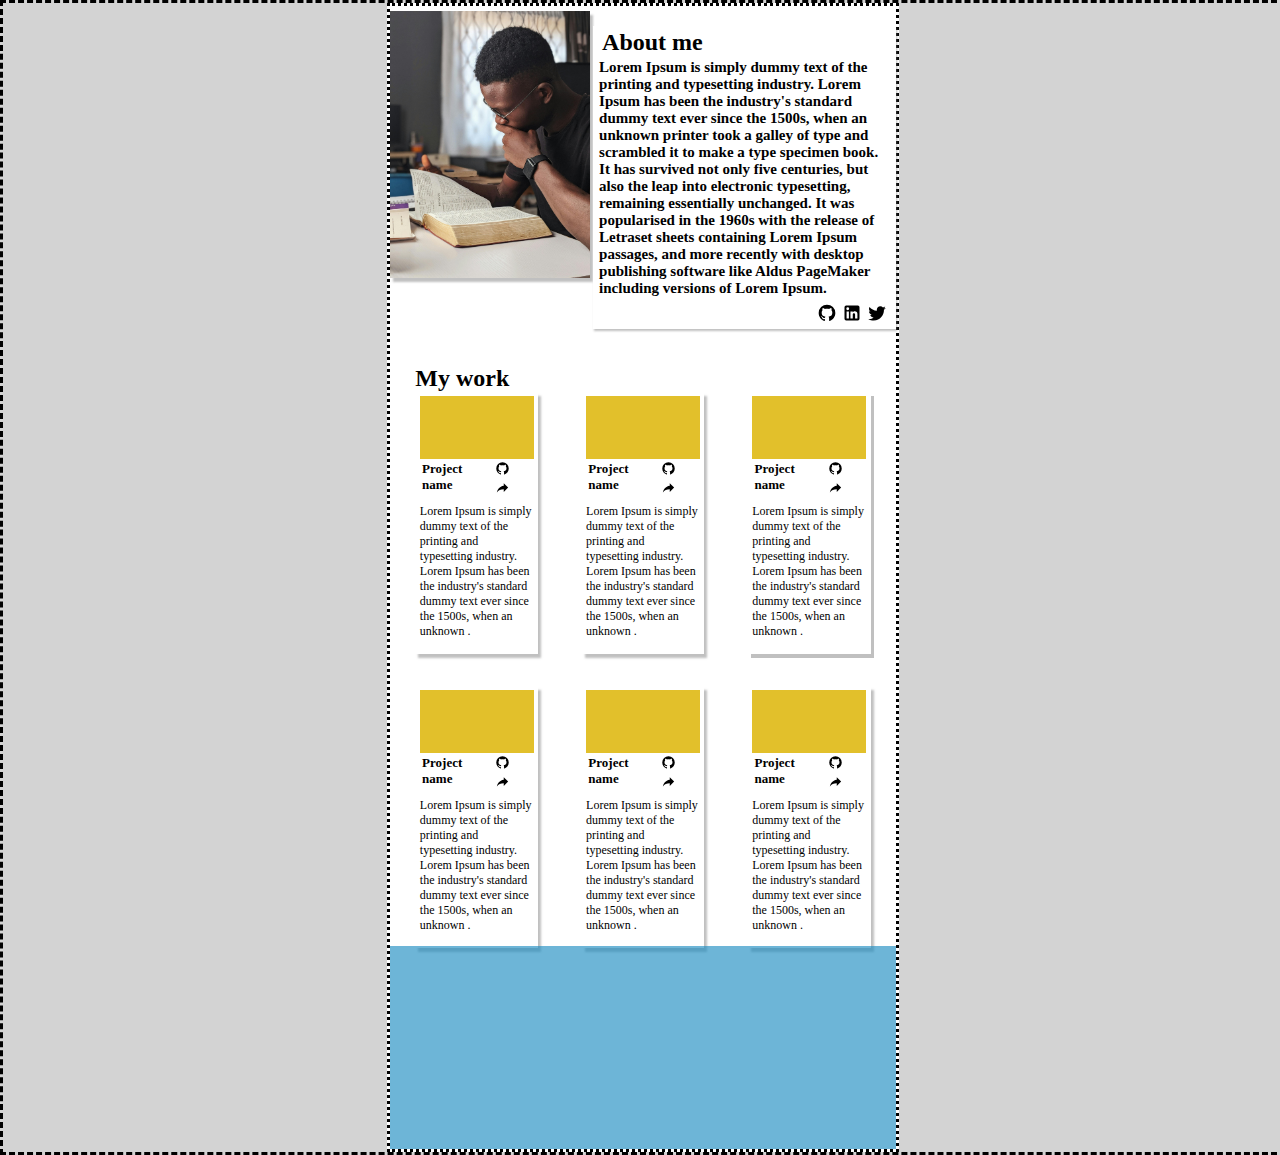
==== Intermediate-HTML-CSS/index.html @ a695c901 "Homepage-Project header and midsection finished" ====
<!DOCTYPE html>
<html lang="en">
  <head>
    <meta charset="UTF-8" />
    <meta name="viewport" content="width=device-width, initial-scale=1.0" />
    <title>Homepage</title>
    <link rel="stylesheet" href="index.css" />
  </head>
  <body>
    <div class="homepage">
      <div class="header">
        <div class="profileImage">
          <img
            class="profilePicture"
            src="./img/pexels-diimejii-3118214.jpg"
            width="200px"
          />
        </div>
        <div class="aboutSection">
          <h2 class="aboutTitle">About me</h2>
          <p class="aboutText">
            Lorem Ipsum is simply dummy text of the printing and typesetting
            industry. Lorem Ipsum has been the industry's standard dummy text
            ever since the 1500s, when an unknown printer took a galley of type
            and scrambled it to make a type specimen book. It has survived not
            only five centuries, but also the leap into electronic typesetting,
            remaining essentially unchanged. It was popularised in the 1960s
            with the release of Letraset sheets containing Lorem Ipsum passages,
            and more recently with desktop publishing software like Aldus
            PageMaker including versions of Lorem Ipsum.
          </p>
          <div class="socials">
            <img src="./img/github.svg" width="20" />
            <img src="./img/linkedin.svg" width="20" />
            <img src="./img/twitter.svg" width="20" />
          </div>
        </div>
      </div>
      <div class="midSection">
        <div class="workTitle"><h2>My work</h2></div>
        <div class="projects">
        <div class="projectOne">
            <div class="indivProject">
              <div class="projectImage"></div>
              <div class="projectDetails">
                <div class="projectHeader">
                  <h2 class="projectName">Project name</h2>
                  <div class="projectSocials">
                  <img src="./img/github.svg" width="15" />
                  <img src="./img/share.svg" width="15" />
                </div>
                </div>
                <div class="projectText">
                  <p>
                    Lorem Ipsum is simply dummy text of the printing and
                    typesetting industry. Lorem Ipsum has been the industry's
                    standard dummy text ever since the 1500s, when an unknown .
                  </p>
                </div>
            </div>
              </div>
            </div>
            <div class="projectTwo">
                <div class="indivProject">
                  <div class="projectImage"></div>
                  <div class="projectDetails">
                    <div class="projectHeader">
                      <h2 class="projectName">Project name</h2>
                      <div class="projectSocials">
                      <img src="./img/github.svg" width="15" />
                      <img src="./img/share.svg" width="15" />
                    </div>
                    </div>
                    <div class="projectText">
                      <p>
                        Lorem Ipsum is simply dummy text of the printing and
                        typesetting industry. Lorem Ipsum has been the industry's
                        standard dummy text ever since the 1500s, when an unknown .
                      </p>
                    </div>
                </div>
                  </div>
                </div>
                <div class="projectThree">
                    <div class="indivProject">
                      <div class="projectImage"></div>
                      <div class="projectDetails">
                        <div class="projectHeader">
                          <h2 class="projectName">Project name</h2>
                          <div class="projectSocials">
                          <img src="./img/github.svg" width="15" />
                          <img src="./img/share.svg" width="15" />
                        </div>
                        </div>
                        <div class="projectText">
                          <p>
                            Lorem Ipsum is simply dummy text of the printing and
                            typesetting industry. Lorem Ipsum has been the industry's
                            standard dummy text ever since the 1500s, when an unknown .
                          </p>
                        </div>
                    </div>
                      </div>
                    </div>
                    <div class="projectFour">
                        <div class="indivProject">
                          <div class="projectImage"></div>
                          <div class="projectDetails">
                            <div class="projectHeader">
                              <h2 class="projectName">Project name</h2>
                              <div class="projectSocials">
                              <img src="./img/github.svg" width="15" />
                              <img src="./img/share.svg" width="15" />
                            </div>
                            </div>
                            <div class="projectText">
                              <p>
                                Lorem Ipsum is simply dummy text of the printing and
                                typesetting industry. Lorem Ipsum has been the industry's
                                standard dummy text ever since the 1500s, when an unknown .
                              </p>
                            </div>
                        </div>
                          </div>
                        </div>
                        <div class="projectFive">
                            <div class="indivProject">
                              <div class="projectImage"></div>
                              <div class="projectDetails">
                                <div class="projectHeader">
                                  <h2 class="projectName">Project name</h2>
                                  <div class="projectSocials">
                                  <img src="./img/github.svg" width="15" />
                                  <img src="./img/share.svg" width="15" />
                                </div>
                                </div>
                                <div class="projectText">
                                  <p>
                                    Lorem Ipsum is simply dummy text of the printing and
                                    typesetting industry. Lorem Ipsum has been the industry's
                                    standard dummy text ever since the 1500s, when an unknown .
                                  </p>
                                </div>
                            </div>
                              </div>
                            </div>
                            <div class="projectSix">
                                <div class="indivProject">
                                  <div class="projectImage"></div>
                                  <div class="projectDetails">
                                    <div class="projectHeader">
                                      <h2 class="projectName">Project name</h2>
                                      <div class="projectSocials">
                                      <img src="./img/github.svg" width="15" />
                                      <img src="./img/share.svg" width="15" />
                                    </div>
                                    </div>
                                    <div class="projectText">
                                      <p>
                                        Lorem Ipsum is simply dummy text of the printing and
                                        typesetting industry. Lorem Ipsum has been the industry's
                                        standard dummy text ever since the 1500s, when an unknown .
                                      </p>
                                    </div>
                                </div>
                                  </div>
                                </div>
          </div>
        </div>
      <div class="footer"></div>
    </div>
</div>
  </body>
</html>
---- Intermediate-HTML-CSS/index.css ----
* {
  margin: 0;
}
body {
  display: flex;
  border-style: dashed;
  width: 100%;
  background-color: lightgray;
  height: 100%;
}
.homepage {
  display: flex;
  min-height: 100vh;
  background-color: white;
  align-items: center;
  flex-direction: column;
  border-style: dotted;
  margin-right: 30%;
  margin-left: 30%;
}
.header {
  display: flex;
  padding: 1%;
  width: 100%;
  gap: 3px;
}
.profilePicture {
  box-shadow: 3px 4px 2px #7777;
}
.aboutSection {
  display: flex;
  flex-direction: column;
  justify-content: space-around;
  width: 100%;
  margin-top: 3%;
  margin-bottom: 5%;
  background-color: white;
  box-shadow: 1px 2px 2px #7777;
}
.aboutTitle {
  padding: 1%;
  margin-left: 2%;
  font-weight: 900;
}
.aboutText {
  font-weight: 550;
  font-size: 15px;
  width: 95%;
  margin-left: 2%;
}
.socials {
  display: flex;
  padding: 2%;
  width: 95%;
  gap: 5px;
  justify-content: end;
}
.midSection {
  display: flex;
  flex-direction: column;
  width: 90%;
  height: 50%;
  padding: 1%;
  padding-bottom: 2%;
}
.projects {
  display: flex;
  flex-wrap: wrap;
  justify-content: space-between;
  gap: 25px;
  padding-bottom: 7%;
  height: 100%;
}
.projectOne {
  display: flex;
  padding: 1%;
  font-size: 12px;
  width: 25%;
  height: 45%;
  flex-direction: column;
  padding-left: 1%;
  padding-right: 1%;
  box-shadow: 3px 4px 2px #8888;
}
.indivProject {
  display: flex;
  flex-direction: column;
  height: 100%;
}
.projectImage {
  display: flex;
  justify-content: center;
  align-items: center;
  background-color: rgb(226, 192, 43);
  width: 100%;
  padding-top: 55%;
  height: 100%;
}
.projectDetails {
  display: flex;
  flex-direction: column;
  gap: 5px;
}
.projectHeader {
  display: flex;
  justify-content: space-between;
}
.projectName {
  font-size: 13px;
  margin-top: 2%;
  margin-left: 2%;
}
.projectSocials {
  margin-right: 5%;
  margin-top: 2%;
}
.projectText {
  padding-bottom: 15%;
}
.projectTwo {
  display: flex;
  padding: 1%;
  font-size: 12px;
  width: 25%;
  height: 45%;
  flex-direction: column;
  padding-left: 1%;
  padding-right: 1%;
  box-shadow: 3px 4px 2px#8888;
}
.projectThree {
  display: flex;
  padding: 1%;
  font-size: 12px;
  width: 25%;
  height: 45%;
  flex-direction: column;
  padding-left: 1%;
  padding-right: 1%;
  box-shadow: 3px 4px #8888;
}
.projectFour {
  display: flex;
  padding: 1%;
  font-size: 12px;
  width: 25%;
  height: 45%;
  flex-direction: column;
  padding-left: 1%;
  padding-right: 1%;
  box-shadow: 3px 4px 2px #8888;
}
.projectFive {
  display: flex;
  padding: 1%;
  font-size: 12px;
  width: 25%;
  height: 45%;
  flex-direction: column;
  padding-left: 1%;
  padding-right: 1%;
  box-shadow: 3px 4px 2px #8888;
}
.projectSix {
  display: flex;
  padding: 1%;
  font-size: 12px;
  width: 25%;
  height: 45%;
  flex-direction: column;
  padding-left: 1%;
  padding-right: 1%;
  box-shadow: 3px 4px 2px #8888;
}
.footer {
  background-color: rgba(30, 142, 194, 0.651);
  height: 100%;
  width: 100%;
  padding-bottom: 30%;
}
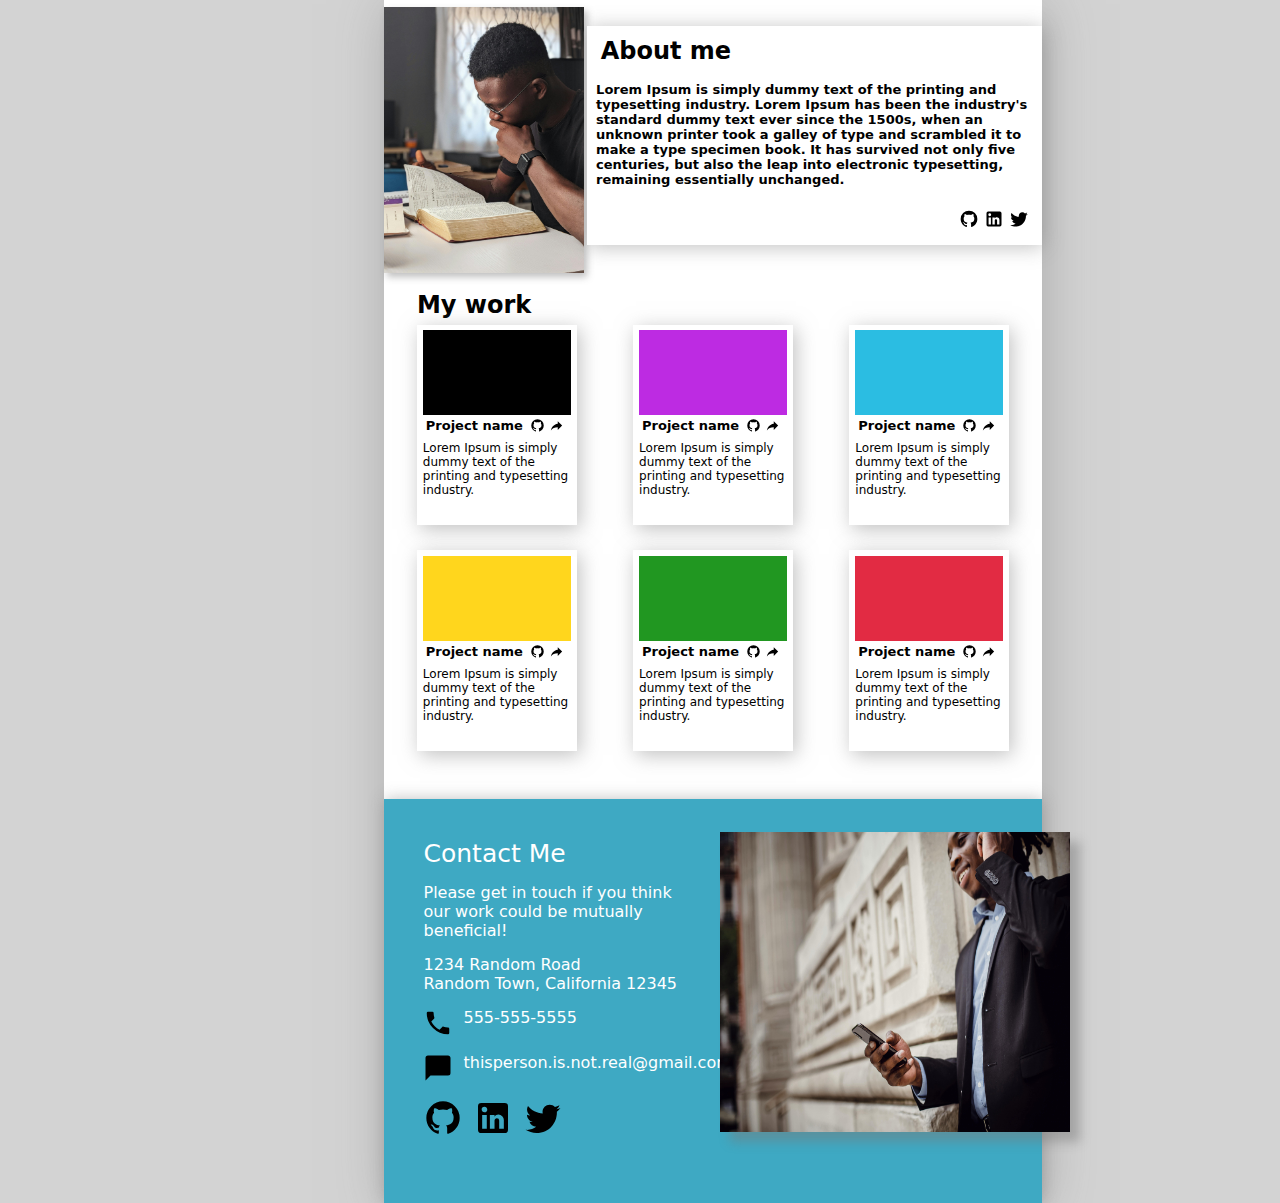
==== commit 0653ac9b: "Completed CV project" ====
--- a/Intermediate-HTML-CSS/index.html
+++ b/Intermediate-HTML-CSS/index.html
@@ -24,10 +24,7 @@
             ever since the 1500s, when an unknown printer took a galley of type
             and scrambled it to make a type specimen book. It has survived not
             only five centuries, but also the leap into electronic typesetting,
-            remaining essentially unchanged. It was popularised in the 1960s
-            with the release of Letraset sheets containing Lorem Ipsum passages,
-            and more recently with desktop publishing software like Aldus
-            PageMaker including versions of Lorem Ipsum.
+            remaining essentially unchanged. 
           </p>
           <div class="socials">
             <img src="./img/github.svg" width="20" />
@@ -41,7 +38,7 @@
         <div class="projects">
         <div class="projectOne">
             <div class="indivProject">
-              <div class="projectImage"></div>
+              <div class="projectImageOne"></div>
               <div class="projectDetails">
                 <div class="projectHeader">
                   <h2 class="projectName">Project name</h2>
@@ -53,8 +50,8 @@
                 <div class="projectText">
                   <p>
                     Lorem Ipsum is simply dummy text of the printing and
-                    typesetting industry. Lorem Ipsum has been the industry's
-                    standard dummy text ever since the 1500s, when an unknown .
+                    typesetting industry. 
+                    
                   </p>
                 </div>
             </div>
@@ -62,7 +59,7 @@
             </div>
             <div class="projectTwo">
                 <div class="indivProject">
-                  <div class="projectImage"></div>
+                  <div class="projectImageTwo"></div>
                   <div class="projectDetails">
                     <div class="projectHeader">
                       <h2 class="projectName">Project name</h2>
@@ -74,8 +71,8 @@
                     <div class="projectText">
                       <p>
                         Lorem Ipsum is simply dummy text of the printing and
-                        typesetting industry. Lorem Ipsum has been the industry's
-                        standard dummy text ever since the 1500s, when an unknown .
+                        typesetting industry. 
+                        
                       </p>
                     </div>
                 </div>
@@ -83,7 +80,7 @@
                 </div>
                 <div class="projectThree">
                     <div class="indivProject">
-                      <div class="projectImage"></div>
+                      <div class="projectImageThree"></div>
                       <div class="projectDetails">
                         <div class="projectHeader">
                           <h2 class="projectName">Project name</h2>
@@ -95,8 +92,8 @@
                         <div class="projectText">
                           <p>
                             Lorem Ipsum is simply dummy text of the printing and
-                            typesetting industry. Lorem Ipsum has been the industry's
-                            standard dummy text ever since the 1500s, when an unknown .
+                            typesetting industry. 
+                            
                           </p>
                         </div>
                     </div>
@@ -104,7 +101,7 @@
                     </div>
                     <div class="projectFour">
                         <div class="indivProject">
-                          <div class="projectImage"></div>
+                          <div class="projectImageFour"></div>
                           <div class="projectDetails">
                             <div class="projectHeader">
                               <h2 class="projectName">Project name</h2>
@@ -116,8 +113,8 @@
                             <div class="projectText">
                               <p>
                                 Lorem Ipsum is simply dummy text of the printing and
-                                typesetting industry. Lorem Ipsum has been the industry's
-                                standard dummy text ever since the 1500s, when an unknown .
+                                typesetting industry. 
+                                
                               </p>
                             </div>
                         </div>
@@ -125,7 +122,7 @@
                         </div>
                         <div class="projectFive">
                             <div class="indivProject">
-                              <div class="projectImage"></div>
+                              <div class="projectImageFive"></div>
                               <div class="projectDetails">
                                 <div class="projectHeader">
                                   <h2 class="projectName">Project name</h2>
@@ -137,8 +134,8 @@
                                 <div class="projectText">
                                   <p>
                                     Lorem Ipsum is simply dummy text of the printing and
-                                    typesetting industry. Lorem Ipsum has been the industry's
-                                    standard dummy text ever since the 1500s, when an unknown .
+                                    typesetting industry. 
+                                    
                                   </p>
                                 </div>
                             </div>
@@ -146,7 +143,7 @@
                             </div>
                             <div class="projectSix">
                                 <div class="indivProject">
-                                  <div class="projectImage"></div>
+                                  <div class="projectImageSix"></div>
                                   <div class="projectDetails">
                                     <div class="projectHeader">
                                       <h2 class="projectName">Project name</h2>
@@ -158,8 +155,8 @@
                                     <div class="projectText">
                                       <p>
                                         Lorem Ipsum is simply dummy text of the printing and
-                                        typesetting industry. Lorem Ipsum has been the industry's
-                                        standard dummy text ever since the 1500s, when an unknown .
+                                        typesetting industry. 
+                                        
                                       </p>
                                     </div>
                                 </div>
@@ -167,7 +164,29 @@
                                 </div>
           </div>
         </div>
-      <div class="footer"></div>
+      <div class="footer">
+        <div class="contact">
+          <p class="contactHeader">Contact Me</p>
+          <p class="contactText">Please get in touch if you think our work could be mutually beneficial!</p>
+          <div class="contactInfo">
+          <p class="contactAddress">1234 Random Road</p>
+          <p class="contactTown">Random Town, California 12345</p></div>
+        <div class="contactPhone">
+          <img src="./img/phone.svg" width="30">
+          <p class="phoneNumber">555-555-5555</p>
+        </div>
+        <div class="contactMail">
+          <img src="./img/message.svg" width="30">
+          <p class="mailText">thisperson.is.not.real@gmail.com</p>
+        </div>
+        <div class="socialsFooter">
+          <img src="./img/github.svg" width="40" />
+          <img src="./img/linkedin.svg" width="40" />
+          <img src="./img/twitter.svg" width="40" />
+        </div>
+      </div>
+      <img class="picturePhone" src="./img/pexels-ketut-subiyanto-4559707.jpg" width="350" height="300">
+    </div>
     </div>
 </div>
   </body>
--- a/Intermediate-HTML-CSS/index.css
+++ b/Intermediate-HTML-CSS/index.css
@@ -1,9 +1,10 @@
 * {
   margin: 0;
+  font-family: system-ui, -apple-system, BlinkMacSystemFont, "Segoe UI", Roboto,
+    Oxygen, Ubuntu, Cantarell, "Open Sans", "Helvetica Neue", sans-serif;
 }
 body {
   display: flex;
-  border-style: dashed;
   width: 100%;
   background-color: lightgray;
   height: 100%;
@@ -14,9 +15,9 @@
   background-color: white;
   align-items: center;
   flex-direction: column;
-  border-style: dotted;
   margin-right: 30%;
   margin-left: 30%;
+  box-shadow: 3px 4px 50px #8888;
 }
 .header {
   display: flex;
@@ -25,7 +26,7 @@
   gap: 3px;
 }
 .profilePicture {
-  box-shadow: 3px 4px 2px #7777;
+  box-shadow: 3px 4px 7px #7777;
 }
 .aboutSection {
   display: flex;
@@ -35,7 +36,7 @@
   margin-top: 3%;
   margin-bottom: 5%;
   background-color: white;
-  box-shadow: 1px 2px 2px #7777;
+  box-shadow: 1px 2px 19px #7777;
 }
 .aboutTitle {
   padding: 1%;
@@ -44,7 +45,8 @@
 }
 .aboutText {
   font-weight: 550;
-  font-size: 15px;
+  font-size: 13px;
+  word-spacing: 1%;
   width: 95%;
   margin-left: 2%;
 }
@@ -63,6 +65,9 @@
   padding: 1%;
   padding-bottom: 2%;
 }
+.workTitle {
+  margin-bottom: 1%;
+}
 .projects {
   display: flex;
   flex-wrap: wrap;
@@ -80,18 +85,63 @@
   flex-direction: column;
   padding-left: 1%;
   padding-right: 1%;
-  box-shadow: 3px 4px 2px #8888;
+  box-shadow: 3px 4px 19px #8888;
 }
 .indivProject {
   display: flex;
   flex-direction: column;
   height: 100%;
 }
-.projectImage {
-  display: flex;
-  justify-content: center;
-  align-items: center;
-  background-color: rgb(226, 192, 43);
+.projectImageOne {
+  display: flex;
+  justify-content: center;
+  align-items: center;
+  background-color: rgb(0, 0, 0);
+  width: 100%;
+  padding-top: 55%;
+  height: 100%;
+}
+.projectImageTwo {
+  display: flex;
+  justify-content: center;
+  align-items: center;
+  background-color: rgb(189, 43, 226);
+  width: 100%;
+  padding-top: 55%;
+  height: 100%;
+}
+.projectImageThree {
+  display: flex;
+  justify-content: center;
+  align-items: center;
+  background-color: rgb(43, 189, 226);
+  width: 100%;
+  padding-top: 55%;
+  height: 100%;
+}
+.projectImageFour {
+  display: flex;
+  justify-content: center;
+  align-items: center;
+  background-color: rgb(255, 214, 29);
+  width: 100%;
+  padding-top: 55%;
+  height: 100%;
+}
+.projectImageFive {
+  display: flex;
+  justify-content: center;
+  align-items: center;
+  background-color: rgb(33, 151, 33);
+  width: 100%;
+  padding-top: 55%;
+  height: 100%;
+}
+.projectImageSix {
+  display: flex;
+  justify-content: center;
+  align-items: center;
+  background-color: rgb(226, 43, 67);
   width: 100%;
   padding-top: 55%;
   height: 100%;
@@ -126,7 +176,7 @@
   flex-direction: column;
   padding-left: 1%;
   padding-right: 1%;
-  box-shadow: 3px 4px 2px#8888;
+  box-shadow: 3px 4px 19px#8888;
 }
 .projectThree {
   display: flex;
@@ -137,7 +187,7 @@
   flex-direction: column;
   padding-left: 1%;
   padding-right: 1%;
-  box-shadow: 3px 4px #8888;
+  box-shadow: 3px 4px 19px #8888;
 }
 .projectFour {
   display: flex;
@@ -148,7 +198,7 @@
   flex-direction: column;
   padding-left: 1%;
   padding-right: 1%;
-  box-shadow: 3px 4px 2px #8888;
+  box-shadow: 3px 4px 19px #8888;
 }
 .projectFive {
   display: flex;
@@ -159,7 +209,7 @@
   flex-direction: column;
   padding-left: 1%;
   padding-right: 1%;
-  box-shadow: 3px 4px 2px #8888;
+  box-shadow: 3px 4px 19px #8888;
 }
 .projectSix {
   display: flex;
@@ -170,11 +220,53 @@
   flex-direction: column;
   padding-left: 1%;
   padding-right: 1%;
-  box-shadow: 3px 4px 2px #8888;
+  box-shadow: 3px 4px 19px #8888;
 }
 .footer {
-  background-color: rgba(30, 142, 194, 0.651);
-  height: 100%;
-  width: 100%;
-  padding-bottom: 30%;
-}
+  display: flex;
+  background-color: rgba(8, 145, 178, 0.78);
+  height: 100%;
+  width: 100%;
+  padding-bottom: 10%;
+  box-shadow: 1px 0px 15px #7777;
+}
+.contact {
+  font-weight: 500;
+  color: white;
+  padding-top: 6%;
+  padding-left: 6%;
+  width: 40%;
+  height: 100%;
+  gap: 15px;
+  display: flex;
+  flex-direction: column;
+}
+.contactHeader {
+  font-size: 25px;
+  font-weight: 600;
+  font-weight: 500;
+}
+.contactInfo {
+  display: flex;
+  flex-direction: column;
+  font-weight: 500;
+}
+.contactPhone {
+  display: flex;
+  gap: 10px;
+  font-weight: 500;
+}
+.contactMail {
+  display: flex;
+  font-weight: 500;
+  gap: 10px;
+}
+.socialsFooter {
+  display: flex;
+  gap: 10px;
+}
+.picturePhone {
+  margin-left: 5%;
+  margin-top: 5%;
+  box-shadow: 10px 10px 10px #7777;
+}
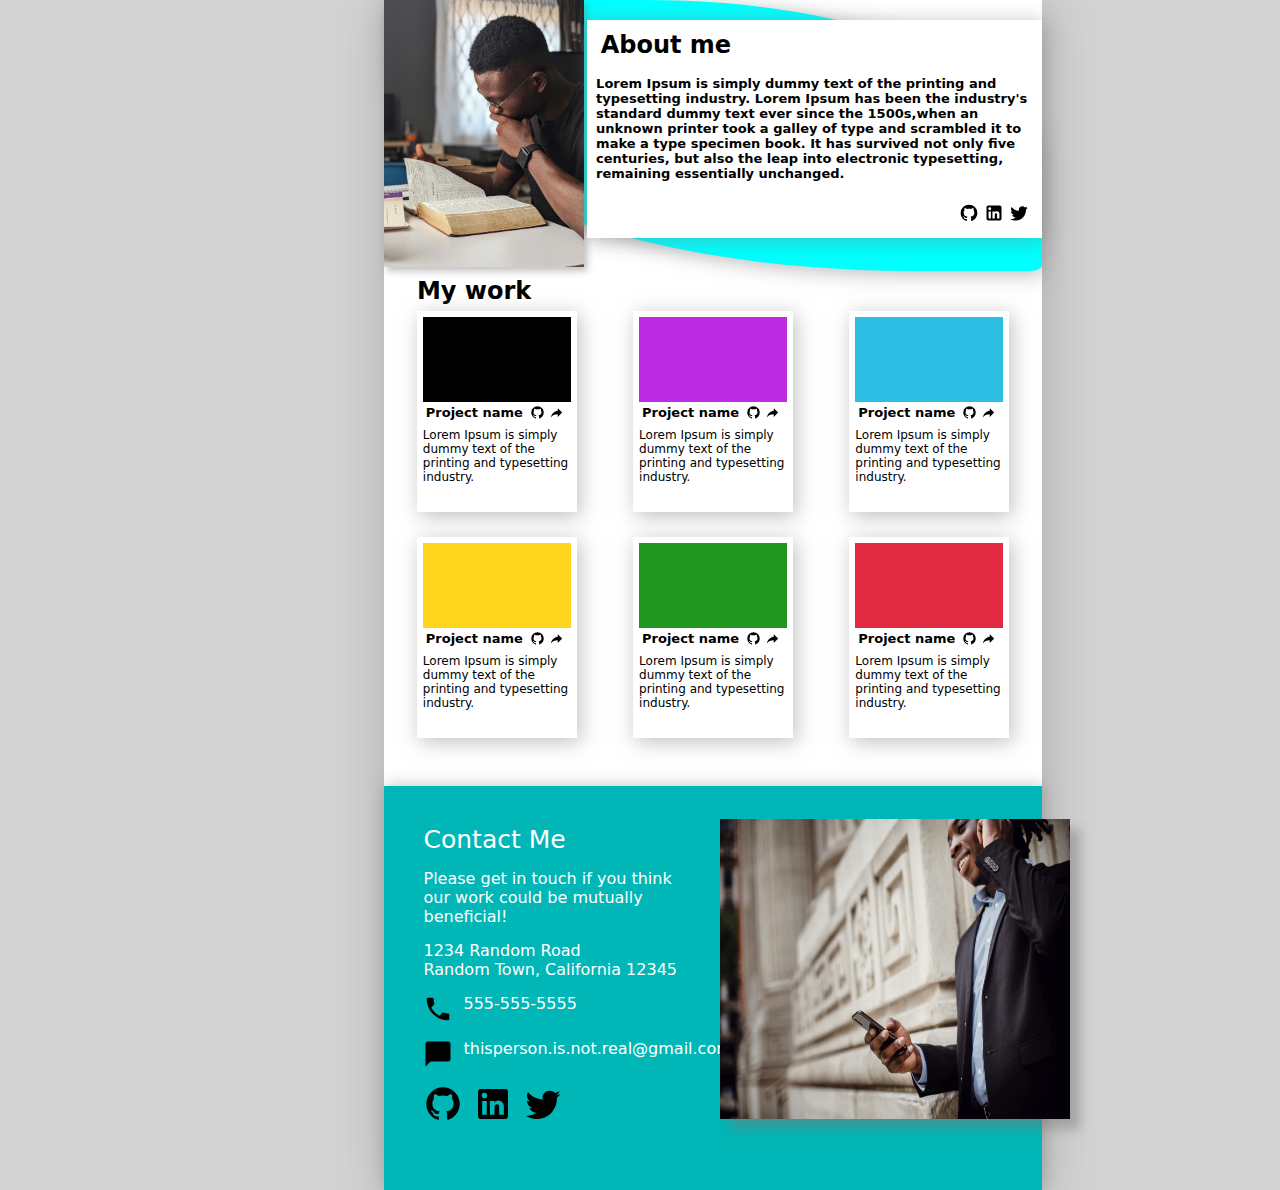
==== commit 5728cb65: "Homepage Complete" ====
--- a/Intermediate-HTML-CSS/index.html
+++ b/Intermediate-HTML-CSS/index.html
@@ -21,7 +21,7 @@
           <p class="aboutText">
             Lorem Ipsum is simply dummy text of the printing and typesetting
             industry. Lorem Ipsum has been the industry's standard dummy text
-            ever since the 1500s, when an unknown printer took a galley of type
+            ever since the 1500s,when an unknown printer took a galley of type
             and scrambled it to make a type specimen book. It has survived not
             only five centuries, but also the leap into electronic typesetting,
             remaining essentially unchanged. 
--- a/Intermediate-HTML-CSS/index.css
+++ b/Intermediate-HTML-CSS/index.css
@@ -21,7 +21,9 @@
 }
 .header {
   display: flex;
-  padding: 1%;
+  background-color: aqua;
+  border-radius: 0% 60% 2% 80%;
+  box-shadow: 3px 4px 19px #8888;
   width: 100%;
   gap: 3px;
 }
@@ -224,7 +226,7 @@
 }
 .footer {
   display: flex;
-  background-color: rgba(8, 145, 178, 0.78);
+  background-color: rgb(0, 182, 182);
   height: 100%;
   width: 100%;
   padding-bottom: 10%;
